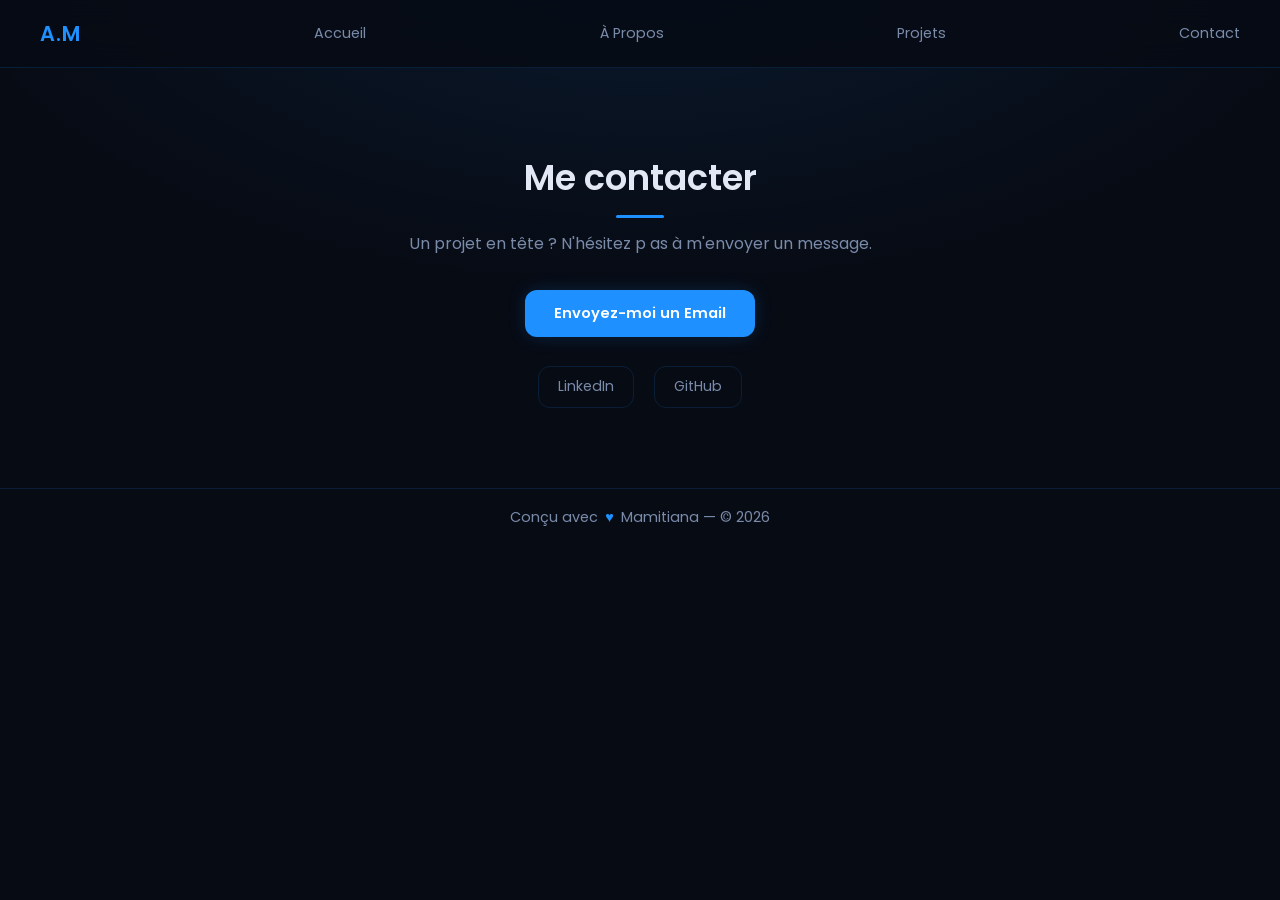
==== contact.html @ c062a5ae "mon premier projet" ====
<!DOCTYPE html>
<html lang="fr">
<head>
    <meta charset="UTF-8">
    <meta name="viewport" content="width=device-width, initial-scale=1.0">
    <meta name="description" content="Contacter Mamitiana ANDRIANANTENAINARIJAONA">
    <title>Contact - Mamitiana ANDRIANANTENAINARIJAONA</title>
    <link rel="stylesheet" href="style.css">
    <link href="https://fonts.googleapis.com/css2?family=Poppins:wght@300;400;600&display=swap" rel="stylesheet">
</head>
<body>
    <header>
        <nav>
            <div class="logo"><span>A.M</span></div>
            <a href="index.html">Accueil</a>
            <a href="apropos.html">À Propos</a>
            <a href="projets.html">Projets</a>
            <a href="contact.html">Contact</a>
        </nav>
    </header>

    <main>
        <section id="contact" class="contact">
            <div class="container">
                <h2>Me contacter</h2>
                <p>Un projet en tête ? N'hésitez p
                    as à m'envoyer un message.</p>
                <a href="mailto:mamitianaa5@gmail.com" class="email-btn">Envoyez-moi un Email</a>
                <div class="social-links">
                    <a href= "linkedin.com/in/mamitiana-andrianantenainarijaona-39a4913b6" target="_blank" rel="noopener noreferrer">LinkedIn</a>
                    <a href="https://github.com/Mamitiana07" target="_blank" rel="noopener noreferrer">GitHub</a>
                </div>
            </div>
        </section>
    </main>

    <footer class="footer">
        <p class="footer-text">Conçu avec <span class="heart">&hearts;</span> Mamitiana &mdash; &copy; 2026</p>
    </footer>
</body>
</html>
---- style.css ----
/* =============================================
   PORTFOLIO - MAMITIANA A.M
   Thème: Sombre | Noir & Bleu Nuit
   ============================================= */

@import url('https://fonts.googleapis.com/css2?family=Poppins:wght@300;400;600&display=swap');

/* --- Variables & Reset --- */
:root {
  --bg-main:    #070b14;
  --bg-card:    #0d1526;
  --bg-nav:     rgba(7, 11, 20, 0.85);
  --blue:       #1e90ff;
  --blue-dim:   #0a4fa8;
  --blue-glow:  rgba(30, 144, 255, 0.18);
  --text:       #e2e8f4;
  --text-muted: #7a8baa;
  --border:     rgba(30, 144, 255, 0.15);
  --radius:     12px;
  --transition: 0.3s ease;
}

*, *::before, *::after { box-sizing: border-box; margin: 0; padding: 0; }

html { scroll-behavior: smooth; }

body {
  font-family: 'Poppins', sans-serif;
  background-color: var(--bg-main);
  color: var(--text);
  line-height: 1.7;
  min-height: 100vh;
  background-image:
    radial-gradient(ellipse 80% 60% at 50% -10%, rgba(30,144,255,0.12) 0%, transparent 70%);
}

/* --- Typographie --- */
h1 { font-size: clamp(2rem, 5vw, 3.2rem); font-weight: 600; line-height: 1.2; }
h2 { font-size: clamp(1.6rem, 3vw, 2.2rem); font-weight: 600; margin-bottom: 1rem; }
h3 { font-size: 1.15rem; font-weight: 600; color: var(--blue); margin-bottom: 0.5rem; }
p  { color: var(--text-muted); margin-bottom: 0.8rem; }

span { color: var(--blue); }

.container {
  max-width: 860px;
  margin: 0 auto;
  padding: 0 1.5rem;
}

/* --- Navigation --- */
nav {
  position: sticky;
  top: 0;
  z-index: 100;
  display: flex;
  align-items: center;
  gap: 2rem;
  padding: 1rem 2.5rem;
  background: var(--bg-nav);
  backdrop-filter: blur(14px);
  border-bottom: 1px solid var(--border);
}

.logo span {
  font-size: 1.3rem;
  font-weight: 600;
  color: var(--blue);
  letter-spacing: 1px;
}

nav a {
  color: var(--text-muted);
  text-decoration: none;
  font-size: 0.9rem;
  font-weight: 400;
  transition: color var(--transition);
  position: relative;
  margin-left: auto;
}

nav a:first-of-type { margin-left: auto; }

nav a::after {
  content: '';
  position: absolute;
  bottom: -3px; left: 0;
  width: 0; height: 2px;
  background: var(--blue);
  transition: width var(--transition);
  border-radius: 2px;
}

nav a:hover { color: var(--blue); }
nav a:hover::after { width: 100%; }

/* --- Hero --- */
.hero {
  min-height: 88vh;
  display: flex;
  align-items: center;
  padding: 5rem 0;
}

.hero h1 { margin-bottom: 0.5rem; }
.hero h3 { font-size: 1.1rem; color: var(--text-muted); font-weight: 300; margin-bottom: 1.4rem; }
.hero ul  { list-style: none; }
.hero p   { max-width: 560px; font-size: 0.97rem; }

/* Ligne décorative avant le titre */
.hero .container::before {
  display: block;
  color: var(--blue-dim);
  font-size: 0.8rem;
  letter-spacing: 3px;
  margin-bottom: 1rem;
  font-weight: 300;
}

/* --- Boutons --- */
.cta-buttons { margin-top: 2rem; display: flex; gap: 1rem; flex-wrap: wrap; }

.btn-primary, .email-btn {
  display: inline-block;
  padding: 0.7rem 1.8rem;
  background: var(--blue);
  color: #fff;
  text-decoration: none;
  border-radius: var(--radius);
  font-weight: 600;
  font-size: 0.92rem;
  transition: background var(--transition), box-shadow var(--transition), transform var(--transition);
  box-shadow: 0 0 18px var(--blue-glow);
}

.btn-primary:hover, .email-btn:hover {
  background: #1070d8;
  box-shadow: 0 0 30px rgba(30,144,255,0.35);
  transform: translateY(-2px);
}

/* --- Sections génériques --- */
section {
  padding: 5rem 0;
}

/* --- À Propos --- */
.about h2 { margin-bottom: 1.5rem; }
.about h2::after {
  content: '';
  display: block;
  width: 48px; height: 3px;
  background: var(--blue);
  border-radius: 2px;
  margin-top: 0.4rem;
}

.about p { margin-bottom: 1rem; }

.skills-list {
  list-style: none;
  margin-top: 0.8rem;
  display: flex;
  flex-direction: column;
  gap: 0.6rem;
}

.skills-list li {
  background: var(--bg-card);
  border: 1px solid var(--border);
  border-radius: var(--radius);
  padding: 0.75rem 1.1rem;
  color: var(--text-muted);
  font-size: 0.92rem;
  transition: border-color var(--transition), background var(--transition);
}

.skills-list li:hover {
  border-color: var(--blue);
  background: rgba(30,144,255,0.05);
}

/* --- Projets --- */
.projets, .\^projets { padding: 5rem 0; }

.titre-section {
  margin-bottom: 2.5rem;
}
.titre-section::after {
  content: '';
  display: block;
  width: 48px; height: 3px;
  background: var(--blue);
  border-radius: 2px;
  margin-top: 0.4rem;
}

.ptojet-card, .projets .container > div,
.projets .container > h3 + p + div {
  background: var(--bg-card);
  border: 1px solid var(--border);
  border-radius: var(--radius);
  padding: 1.6rem;
  margin-bottom: 1.5rem;
  transition: border-color var(--transition), transform var(--transition);
}

.ptojet-card:hover {
  border-color: var(--blue);
  transform: translateY(-3px);
}

.tech-tags {
  display: flex;
  flex-wrap: wrap;
  gap: 0.5rem;
  margin-top: 1rem;
}

.tech-tags span {
  background: rgba(30,144,255,0.12);
  color: var(--blue);
  border: 1px solid rgba(30,144,255,0.25);
  border-radius: 6px;
  padding: 0.2rem 0.75rem;
  font-size: 0.8rem;
  font-weight: 600;
}

/* --- Contact --- */
.contact { text-align: center; padding: 5rem 0; }
.contact h2 { margin-bottom: 0.8rem; }
.contact p  { margin-bottom: 2rem; }
.contact h2::after {
  content: '';
  display: block;
  width: 48px; height: 3px;
  background: var(--blue);
  border-radius: 2px;
  margin: 0.4rem auto 0;
}

.social-links {
  display: flex;
  justify-content: center;
  gap: 1.2rem;
  margin-top: 1.8rem;
}

.social-links a {
  color: var(--text-muted);
  text-decoration: none;
  padding: 0.5rem 1.2rem;
  border: 1px solid var(--border);
  border-radius: var(--radius);
  font-size: 0.88rem;
  transition: color var(--transition), border-color var(--transition);
}

.social-links a:hover {
  color: var(--blue);
  border-color: var(--blue);
}

/* --- Footer --- */
.footer {
  text-align: center;
  padding: 1rem 1rem;
  border-top: 1px solid var(--border);
}

.footer-socials {
  display: flex;
  justify-content: center;
  gap: 1.4rem;
  margin-bottom: 1rem;
}

.footer-socials a {
  color: var(--text-muted);
  font-size: 1.2rem;
  text-decoration: none;
  transition: color var(--transition);
}

.footer-socials a:hover { color: var(--blue); }

.footer-text {
  font-size: 0.9rem;
  color: var(--text-muted);
}

.heart { color: var(--blue); margin: 0 0.2rem; }

/* --- Responsive --- */
@media (max-width: 640px) {
  nav { gap: 1rem; padding: 0.9rem 1.2rem; flex-wrap: wrap; }
  nav a { margin-left: 0; }
  .hero { padding: 3rem 0; min-height: auto; }
  .cta-buttons { flex-direction: column; }
  .contact { padding: 3rem 0; }
}
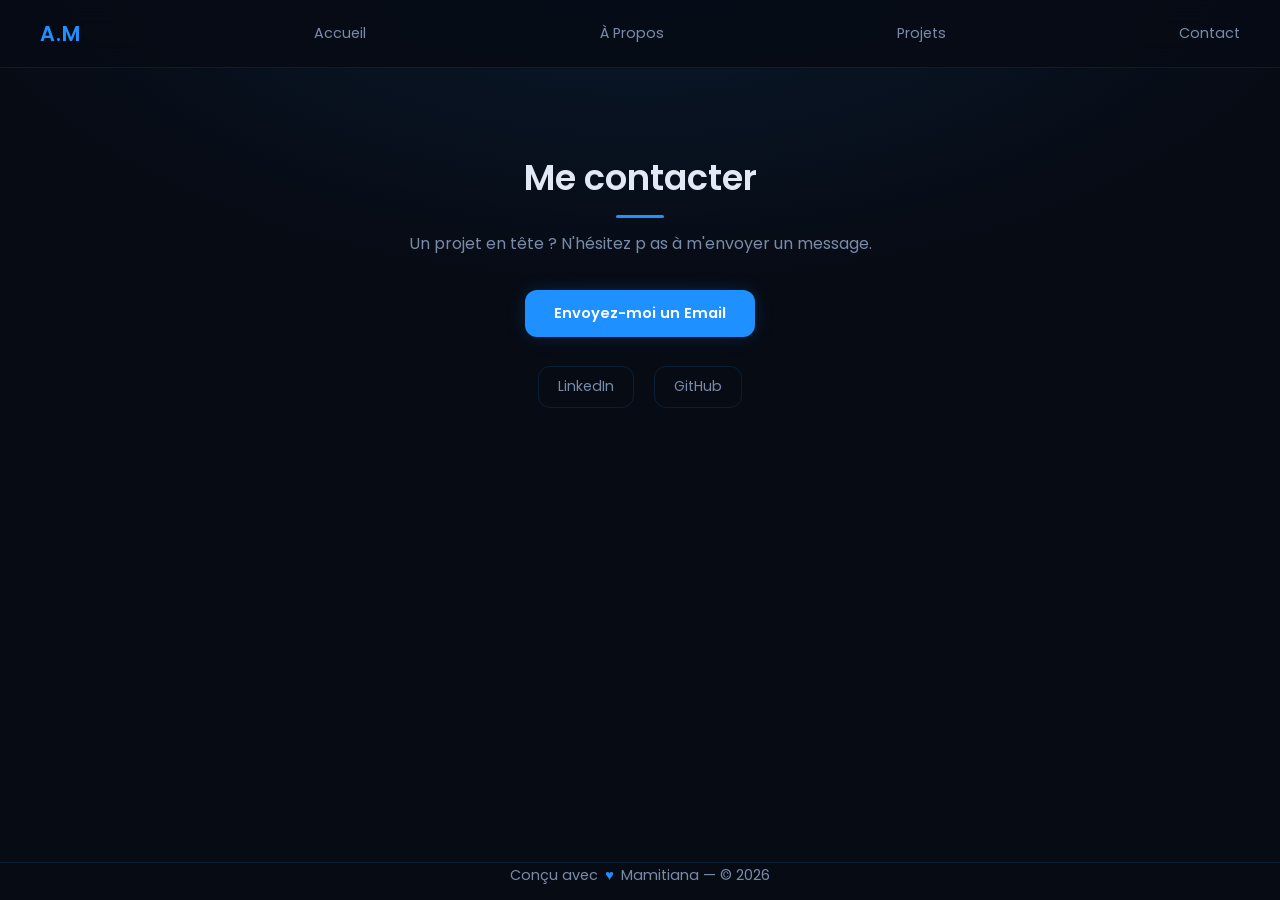
==== commit 66dd9fb9: "nanova code" ====
--- a/contact.html
+++ b/contact.html
@@ -27,7 +27,7 @@
                     as à m'envoyer un message.</p>
                 <a href="mailto:mamitianaa5@gmail.com" class="email-btn">Envoyez-moi un Email</a>
                 <div class="social-links">
-                    <a href= "linkedin.com/in/mamitiana-andrianantenainarijaona-39a4913b6" target="_blank" rel="noopener noreferrer">LinkedIn</a>
+                    <a href= "https://www.linkedin.com/in/mamitiana-andrianantenainarijaona-39a4913b6" target="_blank" rel="noopener noreferrer">LinkedIn</a>
                     <a href="https://github.com/Mamitiana07" target="_blank" rel="noopener noreferrer">GitHub</a>
                 </div>
             </div>
--- a/style.css
+++ b/style.css
@@ -30,8 +30,14 @@
   color: var(--text);
   line-height: 1.7;
   min-height: 100vh;
+  display: flex;
+  flex-direction: column;
   background-image:
     radial-gradient(ellipse 80% 60% at 50% -10%, rgba(30,144,255,0.12) 0%, transparent 70%);
+}
+
+main {
+  flex: 1;
 }
 
 /* --- Typographie --- */
@@ -265,7 +271,7 @@
 /* --- Footer --- */
 .footer {
   text-align: center;
-  padding: 1rem 1rem;
+  padding: 0rem 1rem;
   border-top: 1px solid var(--border);
 }
 
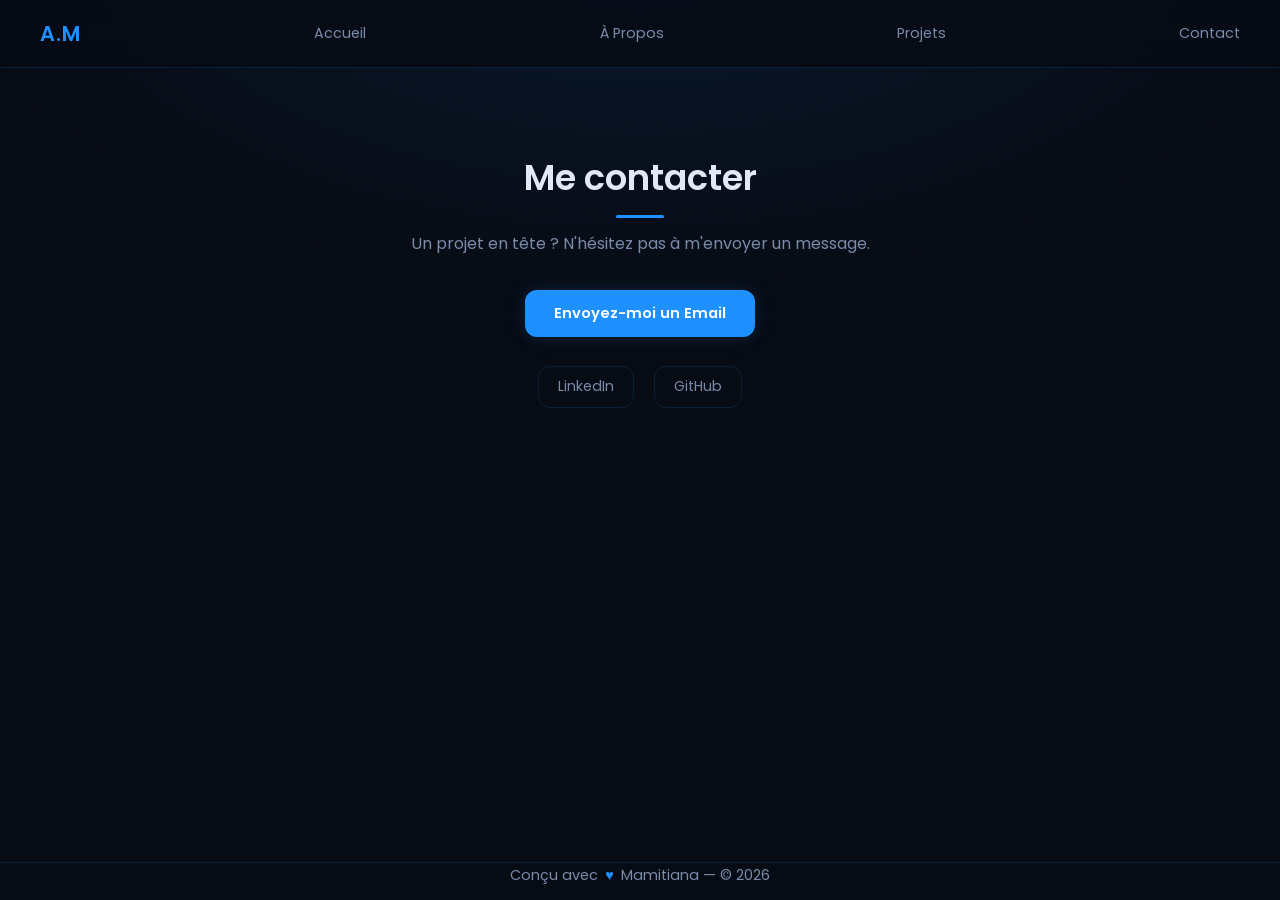
==== commit f8e5ce80: "nisy diso" ====
--- a/contact.html
+++ b/contact.html
@@ -23,8 +23,7 @@
         <section id="contact" class="contact">
             <div class="container">
                 <h2>Me contacter</h2>
-                <p>Un projet en tête ? N'hésitez p
-                    as à m'envoyer un message.</p>
+                <p>Un projet en tête ? N'hésitez pas à m'envoyer un message.</p>
                 <a href="mailto:mamitianaa5@gmail.com" class="email-btn">Envoyez-moi un Email</a>
                 <div class="social-links">
                     <a href= "https://www.linkedin.com/in/mamitiana-andrianantenainarijaona-39a4913b6" target="_blank" rel="noopener noreferrer">LinkedIn</a>
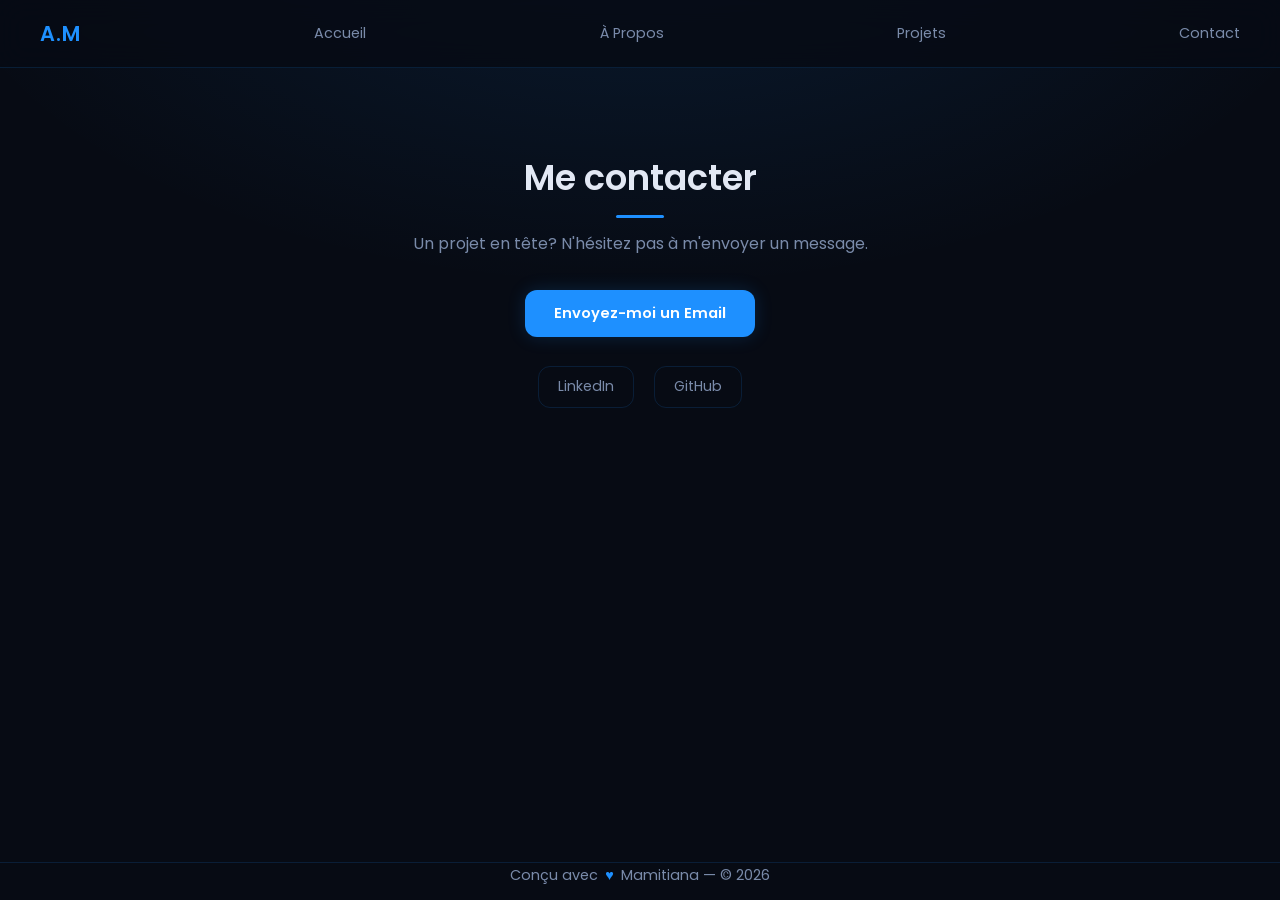
==== commit 8fe1775a: "code novaina" ====
--- a/contact.html
+++ b/contact.html
@@ -23,7 +23,7 @@
         <section id="contact" class="contact">
             <div class="container">
                 <h2>Me contacter</h2>
-                <p>Un projet en tête ? N'hésitez pas à m'envoyer un message.</p>
+                <p>Un projet en tête? N'hésitez pas à m'envoyer un message.</p>
                 <a href="mailto:mamitianaa5@gmail.com" class="email-btn">Envoyez-moi un Email</a>
                 <div class="social-links">
                     <a href= "https://www.linkedin.com/in/mamitiana-andrianantenainarijaona-39a4913b6" target="_blank" rel="noopener noreferrer">LinkedIn</a>
